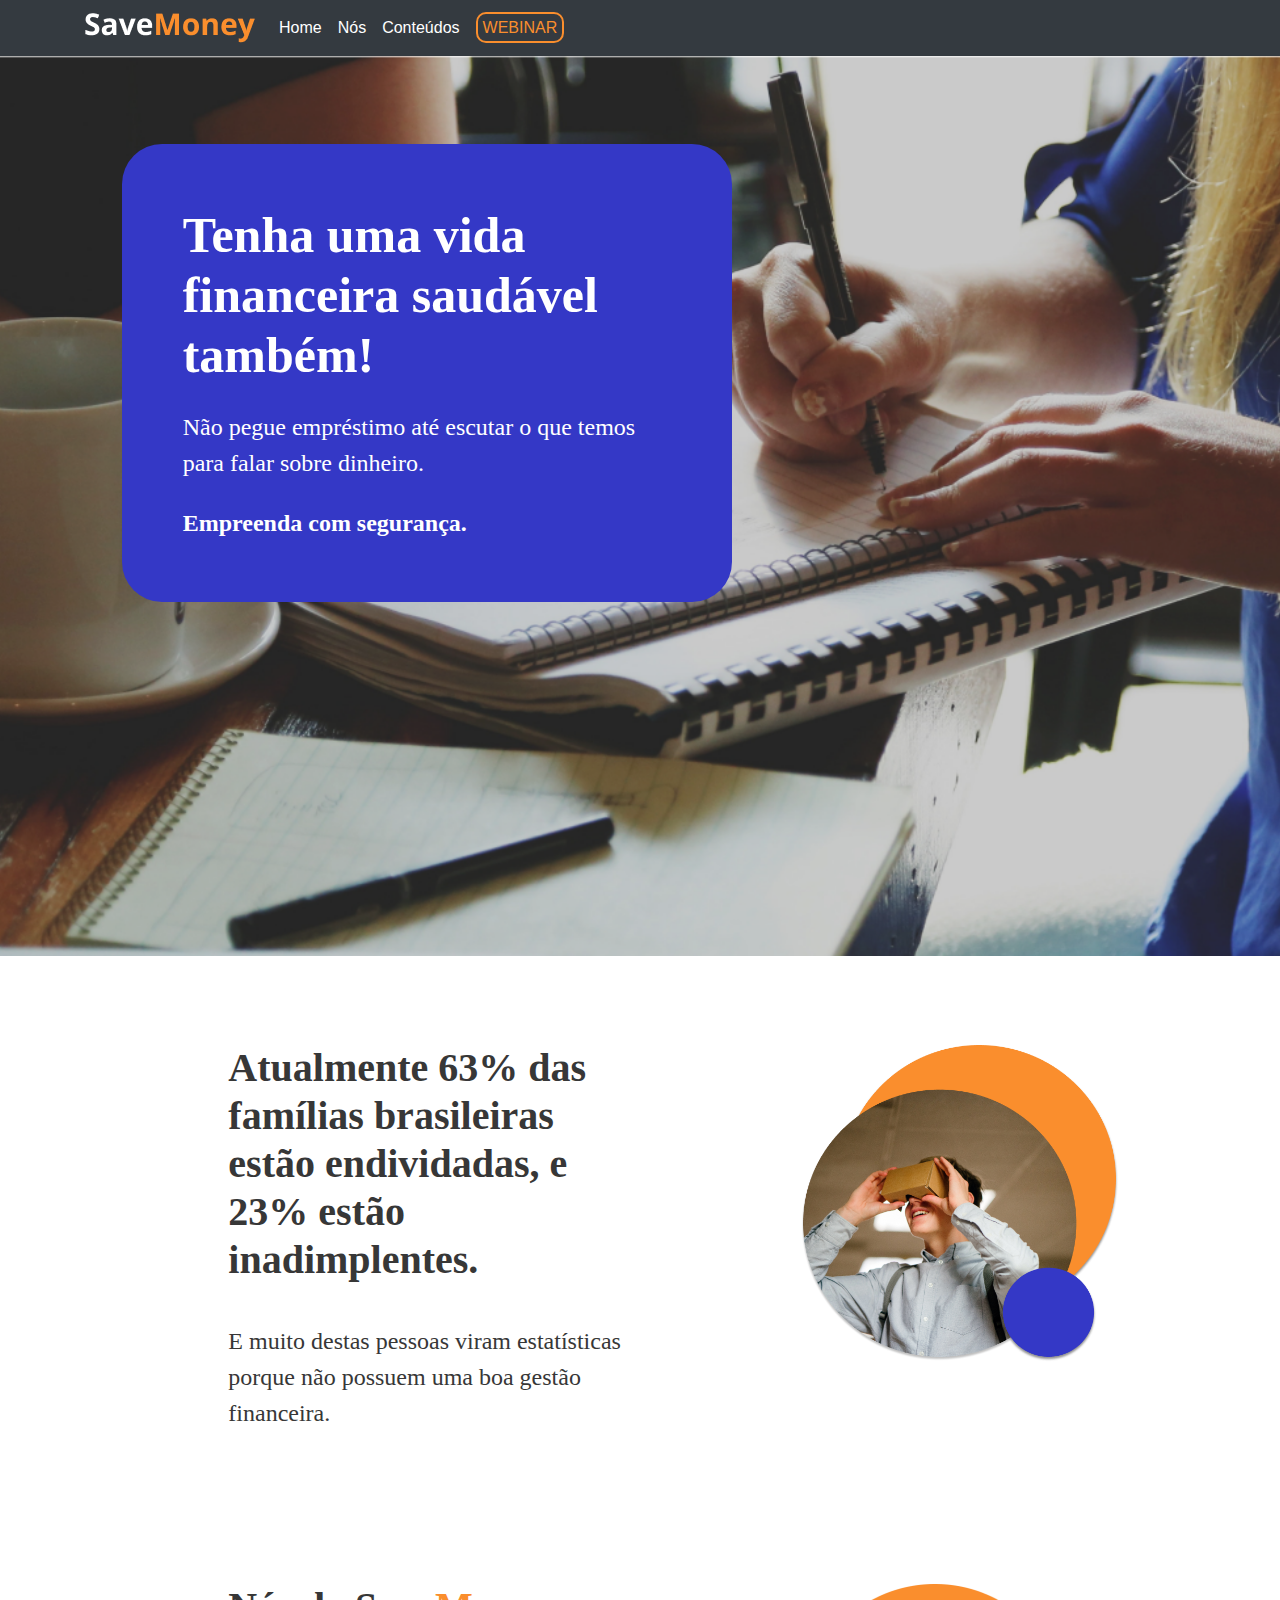
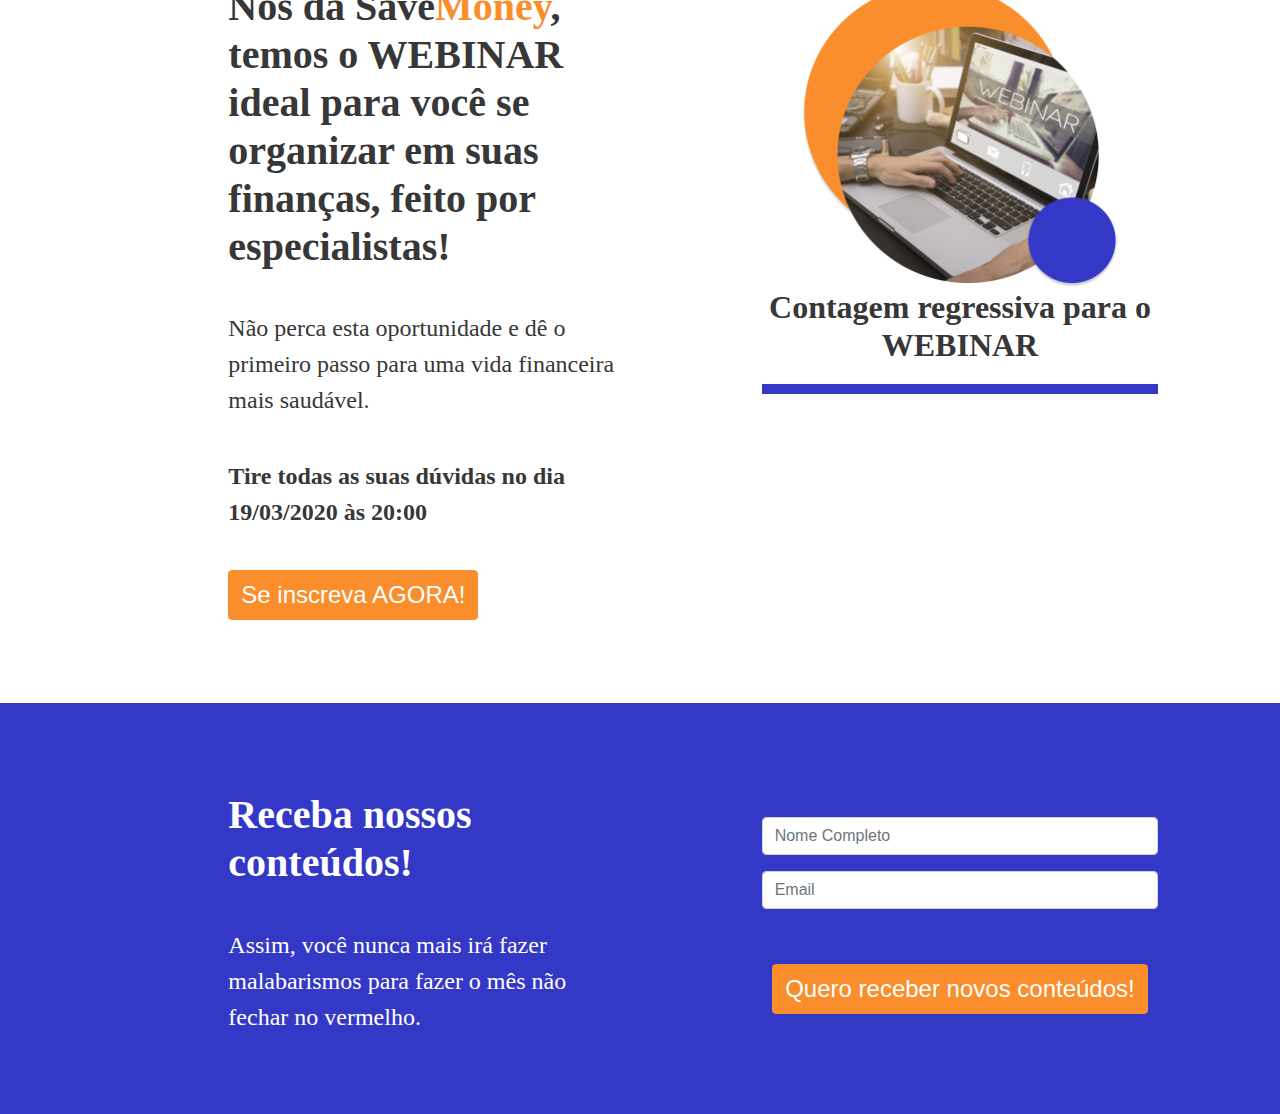
==== index.html @ 026b130f "cronometro" ====
<!--Codigo de exemplo do Gama-->
<html lang="pt-br">
  <head>

  <!-- Required meta tags -->
    <meta charset="utf-8">
    <meta name="viewport" content="width=device-width, initial-scale=1, shrink-to-fit=no">
    <meta http-equiv="X-UA-Compatible" content="IE=edge">

	<!-- Bootstrap CSS -->
    <link rel="stylesheet" href="https://stackpath.bootstrapcdn.com/bootstrap/4.4.1/css/bootstrap.min.css" integrity="sha384-Vkoo8x4CGsO3+Hhxv8T/Q5PaXtkKtu6ug5TOeNV6gBiFeWPGFN9MuhOf23Q9Ifjh" crossorigin="anonymous">
	<link href="estilo.css" rel="stylesheet">
	<link rel="shortcut icon" href="./img/porco.png"/>

	<link href="https://fonts.googleapis.com/css?family=Roboto+Slab&display=swap" rel="stylesheet">
	<link href="https://fonts.googleapis.com/css?family=Raleway&display=swap" rel="stylesheet">

	<title>SaveMoney</title>

    <script type="text/javascript" src="js/cronometro.js"></script>

  </head>
  <body>
<!-- INICIO CABEÇALHO -->
<nav class="navbar navbar-expand-sm navbar-dark bg-dark">  
    <div class="container">
       <a class="navbar-brand" href="http://www.savemoney.com.br"><img src="img\SaveMoney.png" class="d-inline-block align-top" alt=""></a>
       <button class="navbar-toggler navbar-toggler-right custom-toggler" type="button" data-toggle="collapse" data-target="#collapsingNavbar4">
          <span class="navbar-toggler-icon"></span>
      </button>

      <div class="collapse navbar-collapse" id="navbarNav">
        <ul class="navbar-nav">
          <li class="nav-item active">
            <a class="nav-link" style="color:white;" href="">Home </a>
          </li>
          <li class="nav-item">
             <a class="nav-link" style="color:white;"href="#who">Nós</a>
          </li>
          <li class="nav-item">
            <a class="nav-link" style="color:white;"href="#saveButtonNews">Conteúdos</a>
          </li>
          <li class="nav-item">
            <a class="nav-link" style="color:white;" href="https://www.sympla.com.br/" target="_blank"><span class="botaoWeb">WEBINAR</span></a>
          </li>
        </ul>
      </div>
      
    </div>
</nav>

  <div class="container-fluid">
      <div class="row capa">  
          <div class="col-md-1"></div>

          <div class=" col-md-6 ">
            <div class="painel">
             <h1 class="textoGrandeCapa" >Tenha uma vida financeira saudável também!</h1>
             <div class="textoCorpoCapa" >Não pegue empréstimo até escutar o que temos para falar sobre dinheiro.</div>
              <div class="textoCorpoCapa"><strong>Empreenda com segurança.</strong></div>
            </div>
          </div>

          
          <div class="col-md-3"> </div>

      </div> 
  </div>

  <div class="container-fluid">
      <div class="row bloco2">  
          <div class="col-md-2"></div>

          <div class=" col-md-4" >
             <h1 class="textoGrandeBloco2" id="who">Atualmente 63% das famílias brasileiras estão endividadas, e 23% estão inadimplentes.</h1>
             <div class="textoCorpoBloco2" > 
                E muito destas pessoas viram estatísticas porque não possuem uma boa gestão financeira.

             </div>
          </div>

          <div class="col-md-1"></div>
          <div class="col-md-4 " style="text-align: center;"><span ><img class="tamanhoImg"src="img\procurando1.png" /></span></div>
          <div class="col-md-1"></div>
      </div> 
  </div>

   <div class="container-fluid">
      <div class="row bloco2">  
           <div class="col-md-2"></div>
          
           <div class=" col-md-4" >
             <h1 class="textoGrandeBloco2" >Nós da Save<span style="color:#FA8E2D">Money</span>, temos o WEBINAR ideal para você se organizar em suas finanças, feito por especialistas!</h1>
             <div class="textoCorpoBloco2" > 
                Não perca esta oportunidade e dê o primeiro passo para uma vida financeira mais saudável.
             </div>
              <div class="textoCorpoBloco2"><strong>Tire todas as suas dúvidas no dia 19/03/2020 às 20:00</strong></div> 
             <div> <button id="saveButtonWebinar" type="submit" class="btn">Se inscreva AGORA!</button></div>
          </div>
           <div class="col-md-1"></div>
            <div class="col-md-4 " style="text-align: center;"><span>
              <img class="tamanhoImg"src="img\webinar1.png" /></span>
                <div class="textoGrandeBloco2"><h2><strong>Contagem regressiva para o WEBINAR</strong>
                  <div id="demo" class="crono"></div>
                </h2></div> 
                 
               
            </div>

  
      </div> 
  </div>

   <div class="container-fluid">
      <div class="row bloco4">  
           <div class="col-md-2"></div>
          
           <div class=" col-md-4" >
             <h1 class="textoGrandeBloco3" >Receba nossos conteúdos!</h1>
             <div class="textoCorpoBloco3" > 
               Assim, você nunca mais irá fazer malabarismos para fazer o mês não fechar no vermelho. 
             </div>
          </div>
           <div class="col-md-1"></div>
            <div class="col-md-4 " style="padding-top: 2%; text-align: center;">
             <form method="POST" action="https://smtl.gama.academy/leads/00ec60b0-5ffc-11ea-bda1-a79ae41d1f3c">
                <div class="form-group">
                <input
                  id="inputTextName2"
                  placeholder="Nome Completo"
                  class="form-control tamanhoForm"
                  name="name"
                  type="text"
                  pattern="^\D{2,}\s[\D\s]{2,}$"
                  title="Digite seu nome completo"
                  required
                />
              </div>
              <div class="form-group">
                <input
                  id="inputTextEmail2"
                  placeholder="Email"
                  class="form-control tamanhoForm"
                  name="email"
                  type="email"
                  title="Digite um email válido"
                  required
                />
              </div>
                <!-- <input name="redirectTo" type="hidden" value="https://gama.academy" /> -->
                <!-- <input name="debugMode" type="hidden" value="true" /> -->
                <div class="form-group">

                <button id="saveButtonNews" type="submit" class="btn">Quero receber novos conteúdos!</button>  <!--Inscreva-se-->        
              </div>
        </form>  


            </div>
  
      </div> 
  </div>




  </body>
</html>
---- estilo.css ----
.capa{
	background: url('img/fundo1.png') no-repeat center center;
	background-size: cover;
	padding-top: 7%;
	height: 100%;
}

.textobloco1{
	position: absolute;
	width: 560px;
	height: 272.54px;
	left: 5%;
	top: 5%;
}
.textoGrande{	

	font-family: Montserrat;
	font-style: normal;
	font-weight: bold;

	color: #FFFFFF;
}
.textoGrandeCapa{	

	font-family: Montserrat;
	font-style: normal;
	font-weight: bold;
	font-size: 50px;
	color: #FFFFFF;
}
.textoCorpoCapa{	
	font-family: Open Sans;
	font-style: normal;
	font-size: 24px;
	font-weight: normal;
	margin-top: 5%;
	color: #FFFFFF;
}    
.textoCorpo{	
	font-family: Open Sans;
	font-style: normal;
	font-weight: normal;
	margin-top: 10%;
	color: #FFFFFF;
}
.painel{
	padding: 10%;
	background-color: #3438c6;
	background: #3438C6;
	border-radius: 40px;
}

.bloco2{
	
	padding-top: 7%;
	background-color: white;
}
.bloco3{
	padding-top: 7%;
	background-color: #E5E5E5;
}
.bloco4{
	padding-top: 7%;
	background-color: #3438c6;

}
.textoGrandeBloco2{	

	font-family: Montserrat;
	font-style: normal;
	font-weight: bold;

	color: #373737;
}    
.textoCorpoBloco2{	
	font-family: Open Sans;
	font-style: normal;
	font-size: 24px;
	font-weight: normal;
	margin-top: 10%;
	color: #373737;
}

.textoGrandeBloco3{	

	font-family: Montserrat;
	font-style: normal;
	font-weight: bold;

	color: #FFFFFF;
}    
.textoCorpoBloco3{	
	font-family: Open Sans;
	font-style: normal;
	font-size: 24px;
	font-weight: normal;
	margin-top: 10%;
	color: #FFFFFF;
}
.tamanhoImg{
	width:80%;
}
/*Texto Obrigada*/
.display-3 {
position: absolute;
width: 292px;
height: 39px;
left: 80px;
top: 200px;
z-index: 2;

font-family: Raleway;
font-style: normal;
font-weight: bold;
font-size: 48px;
line-height: 120%;
/* or 58px */

color: #FFFFFF;
}

/*Faltam*/
.lead {
position: absolute;
width: 259px;
height: 209px;
left: 75px;
top: 411px;
z-index: 1;


font-family: Raleway;
font-style: normal;
font-weight: bold;
font-size: 34px;
line-height: 120%;
/* or 41px */

text-align: center;

color: #FFFFFF;

}



.display-4 {
position: absolute;
width: 234px;
height: 21px;
left: 90px;
top: 760px;
z-index: 2;

font-family: Roboto slab;
font-style: normal;
font-weight: normal;
font-size: 16px;
line-height: 21px;
/* identical to box height */
text-align: center;
letter-spacing: 0.11em;
color: #ffffff;
}

.imagem {
	position: absolute;
	width: 48px;
	height: 48px;
	left: 180px;
	top: 670px;
}


.baixo {
	position: absolute;
	width: 420px;
	height: 81px;
	left: 0px;
	top: 900px;

	background: #373737;
}

footer {
position: absolute;
width: 99px;
height: 21px;
left: 0px;
top: 858px;
padding-top: 20px;

font-family: Roboto;
font-style: normal;
font-weight: normal;
font-size: 21px;
line-height: 21px;
/* identical to box height */

text-align: center;

color: #FFFFFF;
}

.um {
	position: absolute;
	width: 34px;
	height: 42px;
	left: 120px;
	top: 330px;

	background: #C4C4C4;
}

.dois {
	position: absolute;
	width: 34px;
	height: 42px;
	left: 170px;
	top: 330px;

	background: #C4C4C4;
}

.tres {
	position: absolute;
	width: 76px;
	height: 46px;
	left: 160px;
	top: 330px;

	font-family: Roboto;
	font-style: normal;
	font-weight: bold;
	font-size: 50px;
	line-height: 36px;

	color: #000000;
}


.quatro {
	position: absolute;
 	width: 34px;
	height: 42px;
	left: 220px;
	top: 330px;

	background: #C4C4C4;
}


.cinco {
	position: absolute;
	position: absolute;
	width: 34px;
	height: 42px;
	left: 270px;
	top: 330px;

	background: #C4C4C4;
}



	/* width:100%;  */
.ebook{
	background: #3438c6;
	padding-top: 2%;
	padding-bottom: 2%;

}
.curious{
	background: #FFFFFF;
	padding-top: 5%;
	padding-bottom: 2%;

}
.fim{
	background: #3438c6;
	padding-top: 15%;
	padding-bottom: 2%;
}

.tituloDestaque{
	font-weight: Bold;
	font-family: Oswald;
	font-size: 30px;
	text-align: left;
	line-height: 150%;
}

.textoDestaque{
	font-weight: regular;
	font-family: myriad pro;
	font-size: 17px;
	text-align: left;
	line-height: 150%;
}

.lua{
	text-align: left;
	font-family: Raleway;
	font-style: normal;
	font-weight: bold;
	font-size: 36px;
	line-height:120%;
	color: #FFFFFF;
}

.inscrevase{
	text-align: center;
	color: white;
	line-height:normal;
	font-family: Roboto Slab;
	font-style: normal;
	font-weight: normal;
	font-size: 20px;

}


.curious1{
	text-align: left;
	font-family: Raleway;
	font-style: normal;
	font-weight: bold;
	font-size: 24px;
	color: #373737;
}
.curious2{

	font-family: Roboto Slab;
	font-style: normal;
	font-weight: normal;
	font-size: 20px;
	color: #373737;
}
.espaco{
	padding-bottom: 2%;

	line-height: 150%;
}

.ebook1{

	font-family: Raleway;
	font-style: normal;
	font-weight: bold;
	font-size: 36px;
	text-align: center;
	color: #FFFFFF;

}


.ebook2{
	font-family: Roboto Slab;
	font-style: normal;
	font-weight: normal;
	font-size: 20px;
	color: #FFFFFF;

}


#centro {
	position:relative;
}

.ebooktitle{
	text-align:center;
	margin:auto;
	margin-bottom: 1%;
	margin-top:5%;
	font-family: Raleway;
	font-style: normal;
	font-weight: bold;
	font-size: 36px;
	text-align: center;
	color: white;
}
.quemsomosTitle{
	text-align:center;
	margin:auto;
	margin-bottom: 1%;
	margin-top:5%;
	font-family: Raleway;
	font-style: normal;
	font-weight: bold;
	font-size: 36px;
	text-align: center;
	color: #373737;
}

.vocesabia{

	font-family: Roboto Slab;
	font-style: normal;
	font-weight: normal;
	font-size: 20px;
	text-align: left;
	color: #373737;
}



.formulario{

	font-family: Roboto Slab;
	font-style: normal;
	font-weight: normal;
	font-size: 24px;
	line-height: 32px;
	text-align: center;

	margin-top:30px;
	padding:10px;

	color: #FFFFFF;
}

.formulario2{
	margin-top:40px

}
.tamanhoForm{
	width: 100%;
}

.imgEbook{
	max-width:100%;
	min-width: 100%;
	margin-bottom: 5%;

}

.col-md-4 , .col-md-6 {

	padding-bottom: 5%;

}
.botaoWeb{
	border:2px solid #FA8E2D;
	color:#FA8E2D;
	padding: 5px;
	border-radius: 10px;
}
.col-md-1,.col-md-0{


  	padding-left: 6%;
}
/*.corBotao{
	background-color: #EC110D;
}*/
.crono{
	padding: 5px;
	color: white;
	background-color: #3438c6;
	margin-top: 5%;
}
.btn {
	margin-top: 10%;
	margin-bottom:5%;
    color: #fff;
    font-size: 24px;
    background-color: #FA8E2D;
    border-color: #FA8E2D;
}
.btn:hover {
    color: #373737;
    background-color: #FFFFFF;
    border:3px solid #FA8E2D;
    border-color: #FA8E2D;
}


#inicio {
position: absolute;
width: 188px;
height: 28px;
left: 125px;
top: -15px;

font-family: Roboto;
font-style: normal;
font-weight: 900;
font-size: 19px;
line-height: 28px;
letter-spacing: 0.11em;

color: #FFFFFF;
}

.corpo1 {
position: absolute;
width: 308px;
height: 126px;
left: 35px;
top: 519px;

font-family: Roboto Slab;
font-style: normal;
font-weight: normal;
font-size: 16px;
line-height: 150%;
/* or 24px */


color: #FFFFFF;
}

#saveButton3 {
	position: absolute;
	width: 287.39px;
	height: 54.3px;
	left: 37.61px;
	top: 688px;

	background: #EC110D;
	border-radius: 4px;
}

.corpo2 h1 {
	position: absolute;
	width: 101px;
	height: 28px;
	left: 27px;
	top: 893px;

	font-family: Raleway;
	font-style: normal;
	font-weight: bold;
	font-size: 24px;
	line-height: 28px;

	color: #FFFFFF;
}

.corpo3 h2 {
position: absolute;
width: 237px;
height: 21px;
left: 28px;
top: 924px;

font-family: Roboto Slab;
font-style: normal;
font-weight: normal;
font-size: 16px;
line-height: 21px;

color: #FFFFFF;
}

.form-group1{
	position: absolute;
	width: 315px;
	height: 46px;
	left: 27px;
	top: 967px;

	background: #FFFFFF;
	border: 1px solid #373737;
	box-sizing: border-box;
	border-radius: 4px;
}

.form-group2{
	position: absolute;
	width: 315px;
	height: 46px;
	left: 27px;
	top: 1028px;

	background: #FFFFFF;
	border: 1px solid #373737;
	box-sizing: border-box;
	border-radius: 4px;
}

.form-group3{
	position: absolute;
	width: 315px;
	height: 46px;
	left: 29px;
	top: 1088px;

	background: #FFFFFF;
	border: 1px solid #373737;
	box-sizing: border-box;
	border-radius: 4px;
}

.form-group4{
	position: absolute;
	width: 315px;
	height: 100px;
	left: 29px;
	top: 1148px;

	background: #FFFFFF;
	border: 1px solid #373737;
	box-sizing: border-box;
	border-radius: 4px;
}

.rodape {
	padding-left: 2%;
	padding-top: 10%;
	padding-bottom: 2%;
	background: #FFFFFF;
}


.texthanks{
	border-radius: 10px;
	font-size: 150%;
	font-family: Gill Sans Extrabold, sans-serif;
	margin-left: 5%;
	margin-top: 15%;
	position: absolute;
	color: #FFFFFF;
	background-color: #3438c6;
	width: 40%;
	padding: 25px;
}
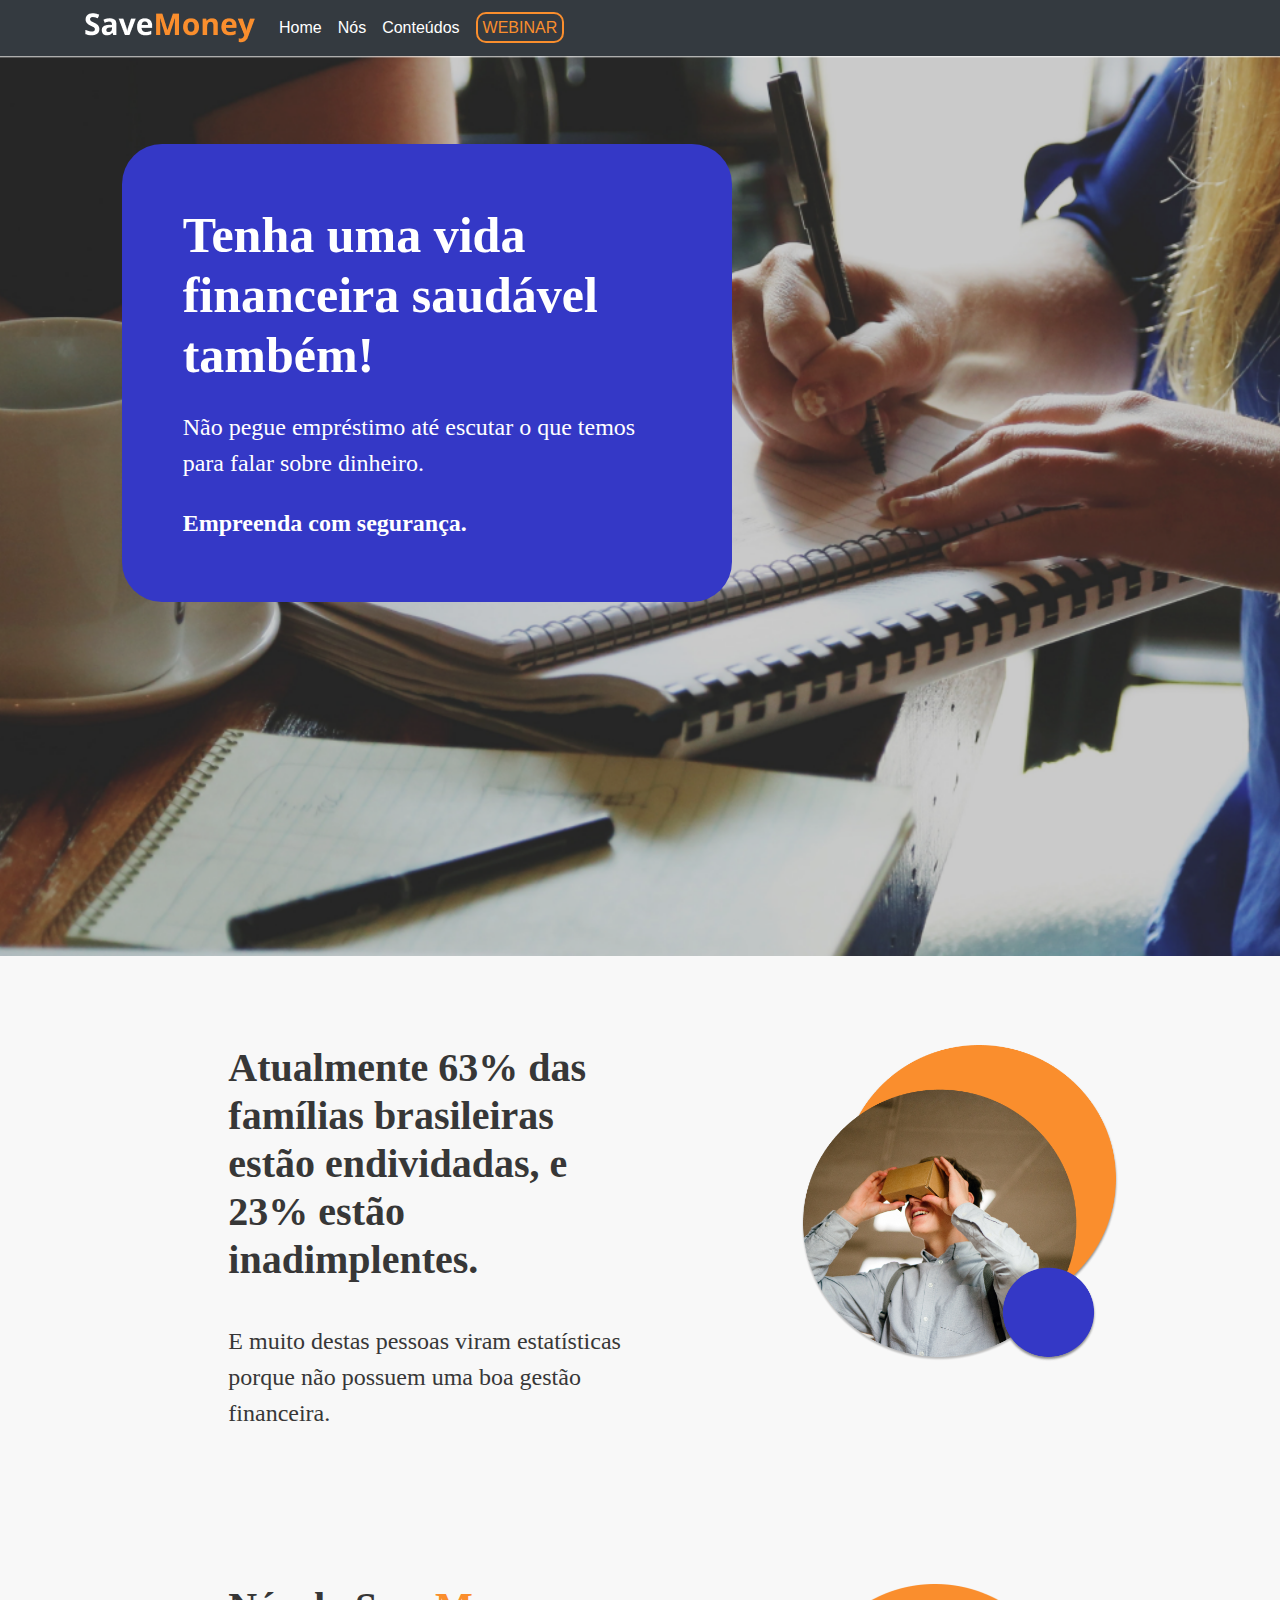
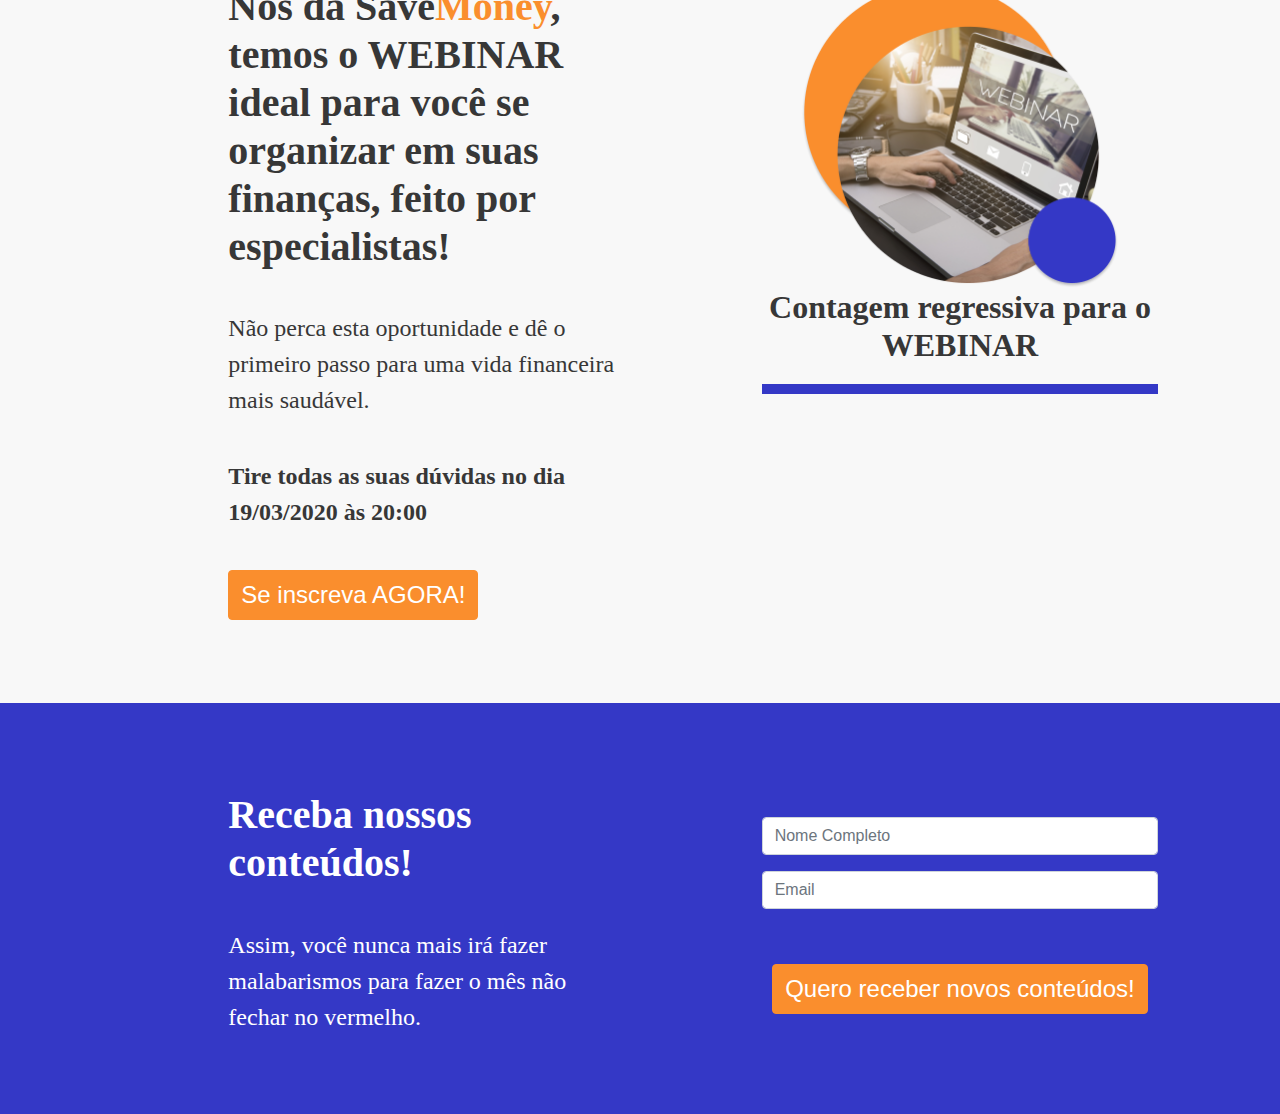
==== commit 3e7b89a8: "tags" ====
--- a/index.html
+++ b/index.html
@@ -1,5 +1,12 @@
 <!--Codigo de exemplo do Gama-->
 <html lang="pt-br">
+<script type="text/javascript" src="js/cronometro.js"></script>
+    <script>(function(w,d,s,l,i){w[l]=w[l]||[];w[l].push({'gtm.start':
+    new Date().getTime(),event:'gtm.js'});var f=d.getElementsByTagName(s)[0],
+    j=d.createElement(s),dl=l!='dataLayer'?'&l='+l:'';j.async=true;j.src=
+    'https://www.googletagmanager.com/gtm.js?id='+i+dl;f.parentNode.insertBefore(j,f);
+    })(window,document,'script','dataLayer','GTM-WKPBBVF');</script>
+
   <head>
 
   <!-- Required meta tags -->
@@ -8,19 +15,23 @@
     <meta http-equiv="X-UA-Compatible" content="IE=edge">
 
 	<!-- Bootstrap CSS -->
-    <link rel="stylesheet" href="https://stackpath.bootstrapcdn.com/bootstrap/4.4.1/css/bootstrap.min.css" integrity="sha384-Vkoo8x4CGsO3+Hhxv8T/Q5PaXtkKtu6ug5TOeNV6gBiFeWPGFN9MuhOf23Q9Ifjh" crossorigin="anonymous">
+  <link rel="stylesheet" href="https://stackpath.bootstrapcdn.com/bootstrap/4.4.1/css/bootstrap.min.css" integrity="sha384-Vkoo8x4CGsO3+Hhxv8T/Q5PaXtkKtu6ug5TOeNV6gBiFeWPGFN9MuhOf23Q9Ifjh" crossorigin="anonymous">
 	<link href="estilo.css" rel="stylesheet">
 	<link rel="shortcut icon" href="./img/porco.png"/>
 
-	<link href="https://fonts.googleapis.com/css?family=Roboto+Slab&display=swap" rel="stylesheet">
-	<link href="https://fonts.googleapis.com/css?family=Raleway&display=swap" rel="stylesheet">
-
 	<title>SaveMoney</title>
 
-    <script type="text/javascript" src="js/cronometro.js"></script>
+    
+
+
 
   </head>
   <body>
+<noscript><iframe src="https://www.googletagmanager.com/ns.html?id=GTM-WKPBBVF"
+height="0" width="0" style="display:none;visibility:hidden"></iframe></noscript>
+
+
+
 <!-- INICIO CABEÇALHO -->
 <nav class="navbar navbar-expand-sm navbar-dark bg-dark">  
     <div class="container">
--- a/estilo.css
+++ b/estilo.css
@@ -54,7 +54,7 @@
 .bloco2{
 	
 	padding-top: 7%;
-	background-color: white;
+	background-color: #f8f8f8;
 }
 .bloco3{
 	padding-top: 7%;
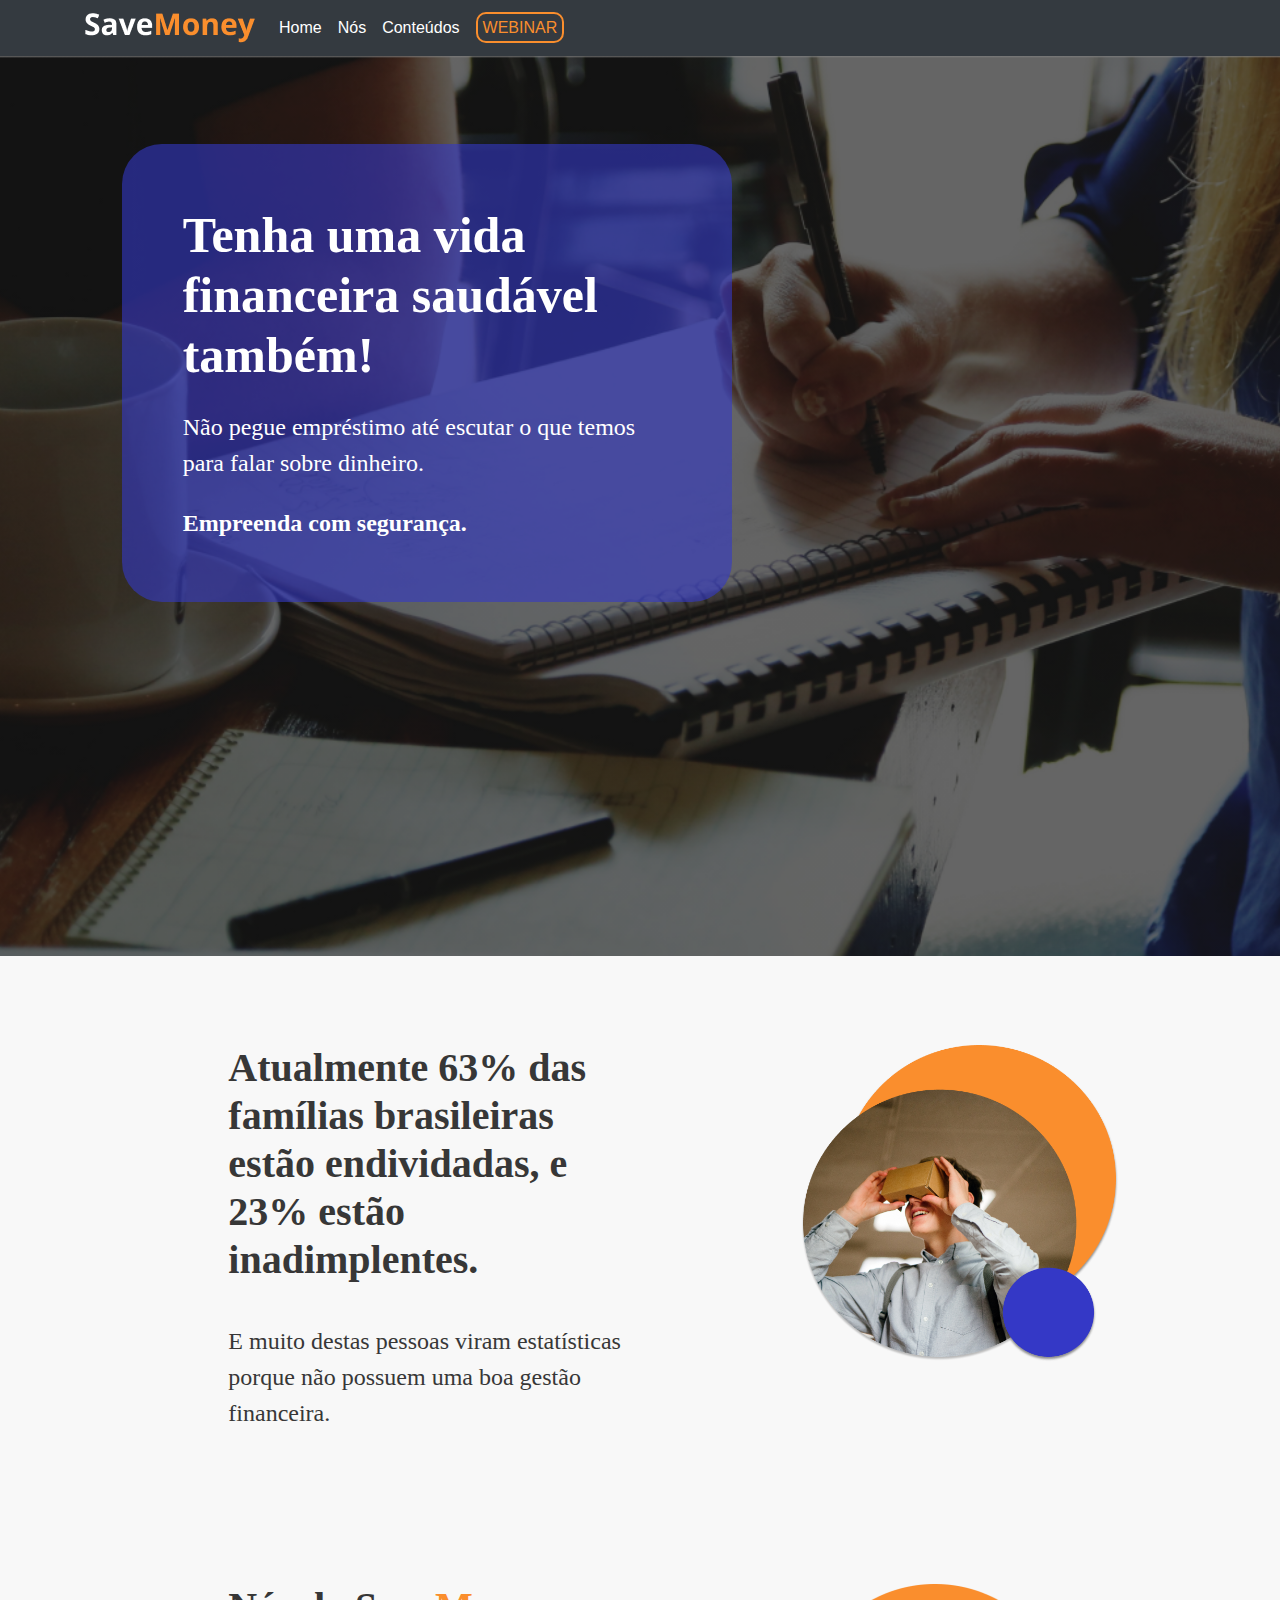
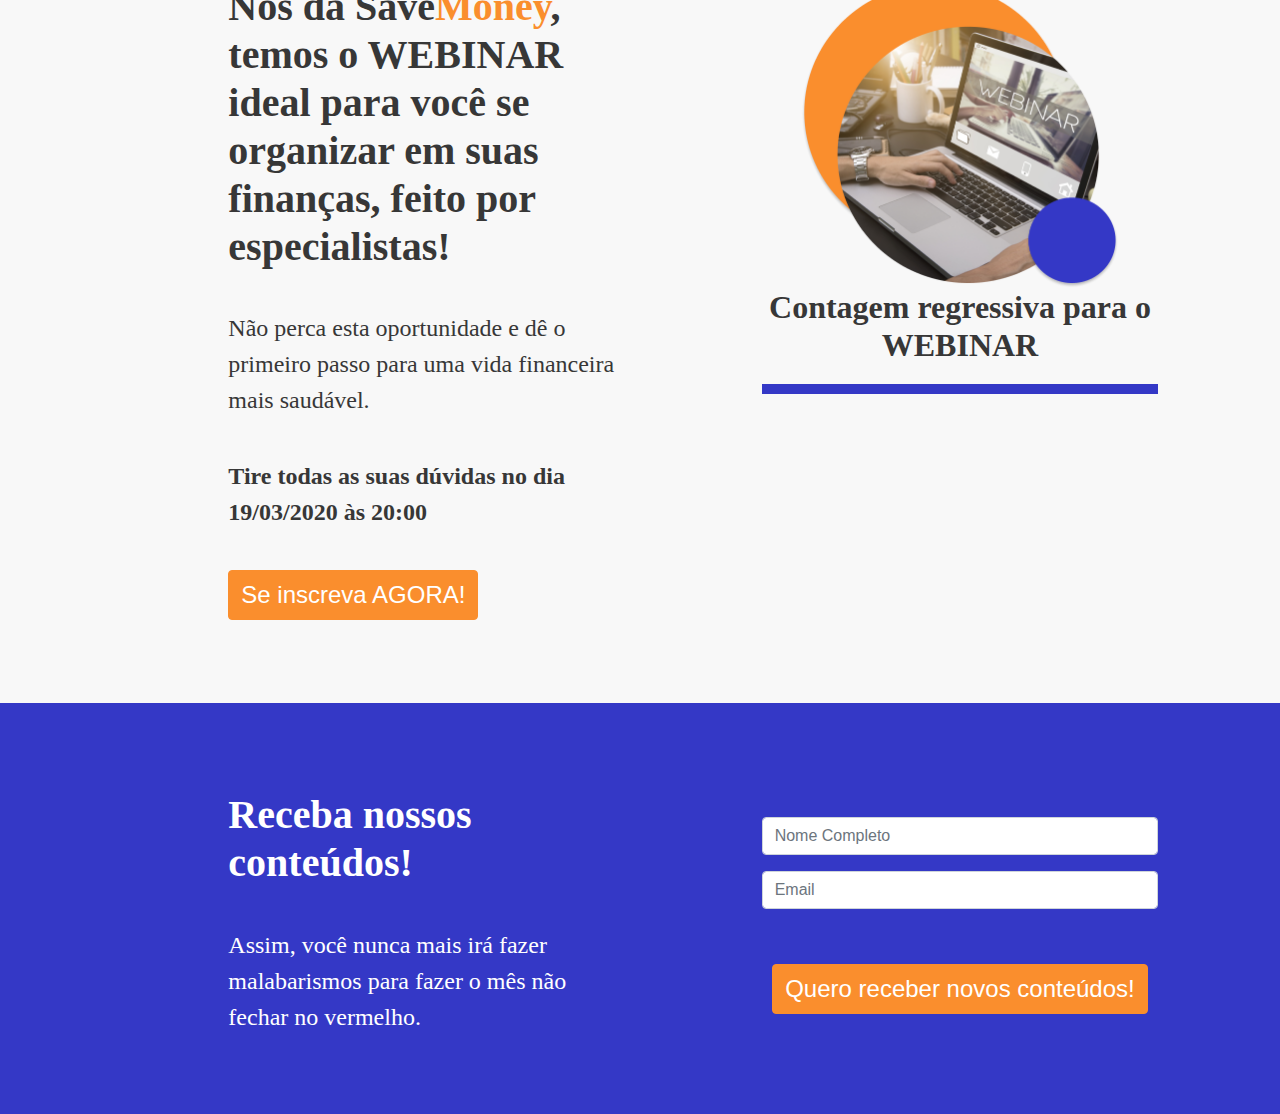
==== commit 528d67f0: "ultima de hoje" ====
--- a/index.html
+++ b/index.html
@@ -1,11 +1,6 @@
 <!--Codigo de exemplo do Gama-->
 <html lang="pt-br">
-<script type="text/javascript" src="js/cronometro.js"></script>
-    <script>(function(w,d,s,l,i){w[l]=w[l]||[];w[l].push({'gtm.start':
-    new Date().getTime(),event:'gtm.js'});var f=d.getElementsByTagName(s)[0],
-    j=d.createElement(s),dl=l!='dataLayer'?'&l='+l:'';j.async=true;j.src=
-    'https://www.googletagmanager.com/gtm.js?id='+i+dl;f.parentNode.insertBefore(j,f);
-    })(window,document,'script','dataLayer','GTM-WKPBBVF');</script>
+
 
   <head>
 
@@ -18,10 +13,27 @@
   <link rel="stylesheet" href="https://stackpath.bootstrapcdn.com/bootstrap/4.4.1/css/bootstrap.min.css" integrity="sha384-Vkoo8x4CGsO3+Hhxv8T/Q5PaXtkKtu6ug5TOeNV6gBiFeWPGFN9MuhOf23Q9Ifjh" crossorigin="anonymous">
 	<link href="estilo.css" rel="stylesheet">
 	<link rel="shortcut icon" href="./img/porco.png"/>
-
+  <script type="text/javascript" src="js/cronometro.js"></script>
 	<title>SaveMoney</title>
 
-    
+    <script type="text/javascript" src="js/cronometro.js"></script>
+
+    <script>(function(w,d,s,l,i){w[l]=w[l]||[];w[l].push({'gtm.start':
+    new Date().getTime(),event:'gtm.js'});var f=d.getElementsByTagName(s)[0],
+    j=d.createElement(s),dl=l!='dataLayer'?'&l='+l:'';j.async=true;j.src=
+    'https://www.googletagmanager.com/gtm.js?id='+i+dl;f.parentNode.insertBefore(j,f);
+    })(window,document,'script','dataLayer','GTM-WKPBBVF');</script>
+
+    <script>
+    (function(h,o,t,j,a,r){
+        h.hj=h.hj||function(){(h.hj.q=h.hj.q||[]).push(arguments)};
+        h._hjSettings={hjid:1733229,hjsv:6};
+        a=o.getElementsByTagName('head')[0];
+        r=o.createElement('script');r.async=1;
+        r.src=t+h._hjSettings.hjid+j+h._hjSettings.hjsv;
+        a.appendChild(r);
+    })(window,document,'https://static.hotjar.com/c/hotjar-','.js?sv=');
+</script>
 
 
 
@@ -43,7 +55,7 @@
       <div class="collapse navbar-collapse" id="navbarNav">
         <ul class="navbar-nav">
           <li class="nav-item active">
-            <a class="nav-link" style="color:white;" href="">Home </a>
+            <a class="nav-link" style="color:white;" href="index.html">Home </a>
           </li>
           <li class="nav-item">
              <a class="nav-link" style="color:white;"href="#who">Nós</a>
@@ -162,7 +174,7 @@
                 <!-- <input name="debugMode" type="hidden" value="true" /> -->
                 <div class="form-group">
 
-                <button id="saveButtonNews" type="submit" class="btn">Quero receber novos conteúdos!</button>  <!--Inscreva-se-->        
+                <a href="thankyou.html"><button id="saveButtonNews" type="submit" class="btn">Quero receber novos conteúdos!</button> </a> <!--Inscreva-se-->        
               </div>
         </form>  
 
--- a/estilo.css
+++ b/estilo.css
@@ -1,11 +1,19 @@
 
 .capa{
-	background: url('img/fundo1.png') no-repeat center center;
+	background: linear-gradient(rgba(0,0,0,0.5), rgba(0,0,0,0.5)),url('img/fundo1.png') no-repeat center center;
 	background-size: cover;
 	padding-top: 7%;
 	height: 100%;
 }
-
+.capaThanks{
+	
+	padding-top: 7%;
+	height: 100%;
+}
+.bgThanks{
+	background: linear-gradient(rgba(0,0,0,0.5), rgba(0,0,0,0.5)),url('img/thanks.jpg') no-repeat center center;
+	background-size: cover;
+}
 .textobloco1{
 	position: absolute;
 	width: 560px;
@@ -46,8 +54,8 @@
 }
 .painel{
 	padding: 10%;
-	background-color: #3438c6;
-	background: #3438C6;
+	background-color: rgba(52, 56, 198, 0.6);
+	
 	border-radius: 40px;
 }
 
@@ -461,6 +469,13 @@
 	background-color: #3438c6;
 	margin-top: 5%;
 }
+.cronoThanks{
+	padding: 5px;
+	color: #373737;
+	text-align: center;
+	background-color: #FFFFFF;
+	margin-top: 5%;
+}
 .btn {
 	margin-top: 10%;
 	margin-bottom:5%;
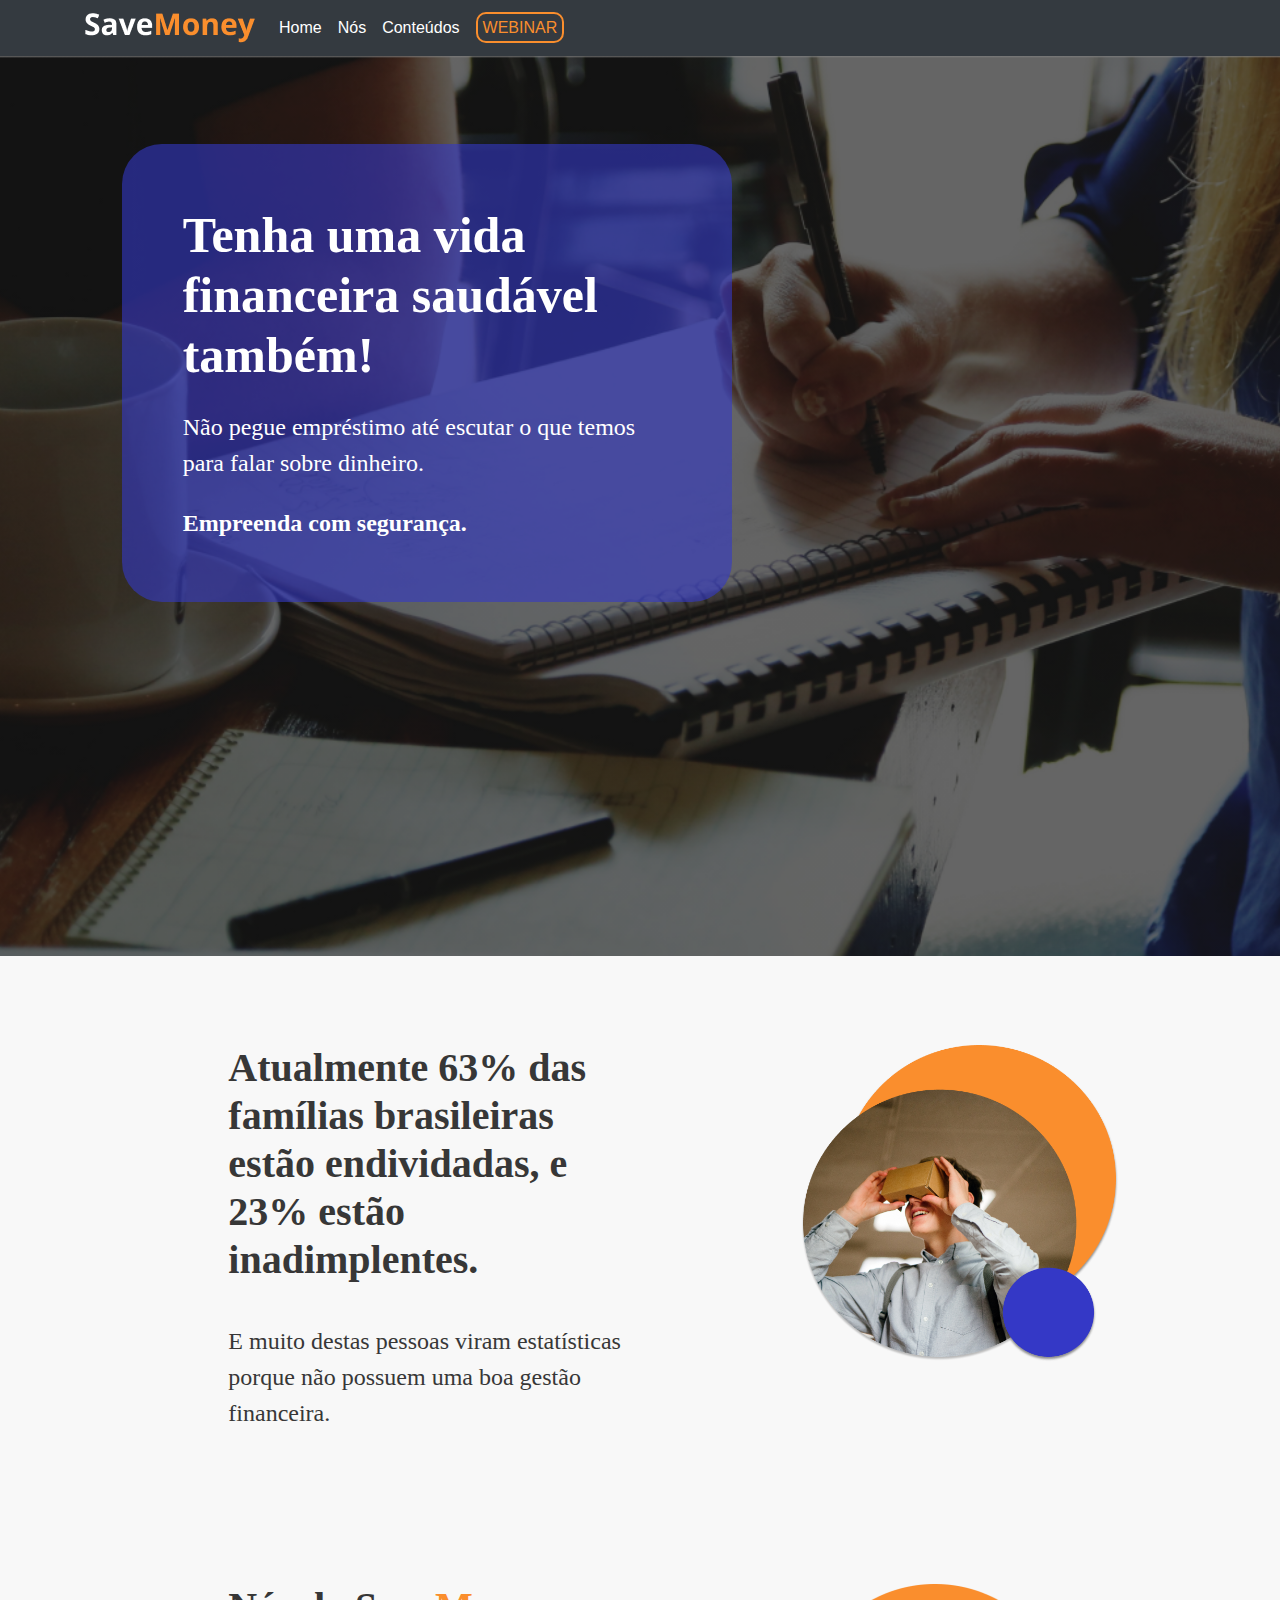
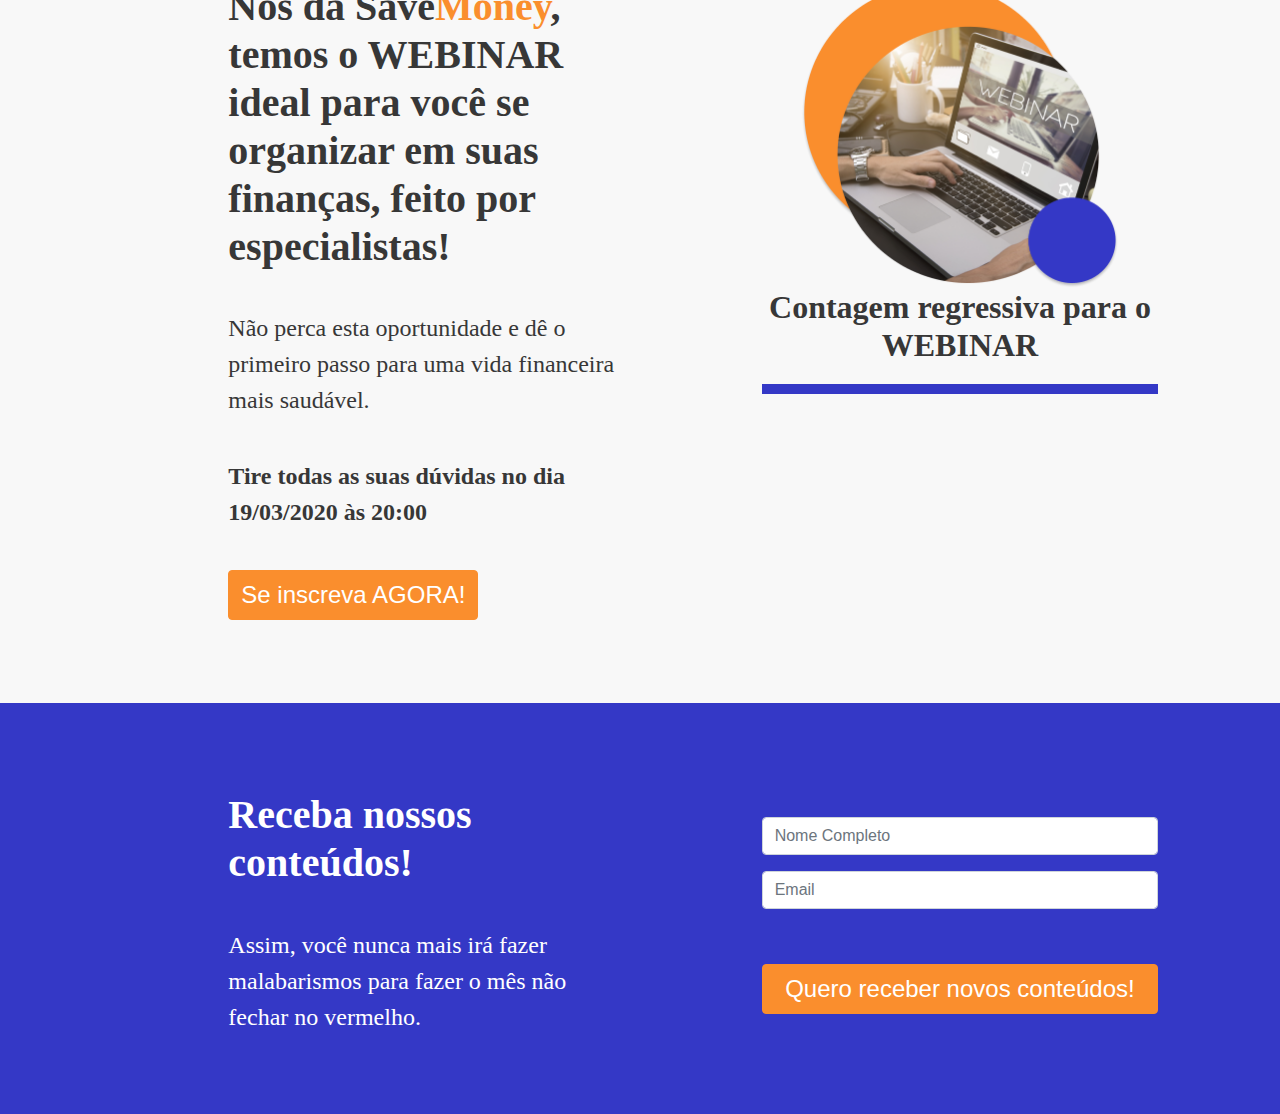
==== commit d3b01c2f: "link sympla" ====
--- a/index.html
+++ b/index.html
@@ -47,7 +47,7 @@
 <!-- INICIO CABEÇALHO -->
 <nav class="navbar navbar-expand-sm navbar-dark bg-dark">  
     <div class="container">
-       <a class="navbar-brand" href="http://www.savemoney.com.br"><img src="img\SaveMoney.png" class="d-inline-block align-top" alt=""></a>
+       <a class="navbar-brand" href="index.html"><img src="img\SaveMoney.png" class="d-inline-block align-top" alt=""></a>
        <button class="navbar-toggler navbar-toggler-right custom-toggler" type="button" data-toggle="collapse" data-target="#collapsingNavbar4">
           <span class="navbar-toggler-icon"></span>
       </button>
@@ -64,7 +64,7 @@
             <a class="nav-link" style="color:white;"href="#saveButtonNews">Conteúdos</a>
           </li>
           <li class="nav-item">
-            <a class="nav-link" style="color:white;" href="https://www.sympla.com.br/" target="_blank"><span class="botaoWeb">WEBINAR</span></a>
+            <a class="nav-link" style="color:white;" href="https://www.sympla.com.br/webinar-financas-e-empreendedorismo__825189" target="_blank"><span class="botaoWeb">WEBINAR</span></a>
           </li>
         </ul>
       </div>
@@ -118,7 +118,7 @@
                 Não perca esta oportunidade e dê o primeiro passo para uma vida financeira mais saudável.
              </div>
               <div class="textoCorpoBloco2"><strong>Tire todas as suas dúvidas no dia 19/03/2020 às 20:00</strong></div> 
-             <div> <button id="saveButtonWebinar" type="submit" class="btn">Se inscreva AGORA!</button></div>
+             <div> <a href="https://www.sympla.com.br/webinar-financas-e-empreendedorismo__825189" target="_blank"><button id="saveButtonWebinar" type="submit" class="btn">Se inscreva AGORA!</button></a></div>
           </div>
            <div class="col-md-1"></div>
             <div class="col-md-4 " style="text-align: center;"><span>
@@ -174,7 +174,7 @@
                 <!-- <input name="debugMode" type="hidden" value="true" /> -->
                 <div class="form-group">
 
-                <a href="thankyou.html"><button id="saveButtonNews" type="submit" class="btn">Quero receber novos conteúdos!</button> </a> <!--Inscreva-se-->        
+               <button id="saveButtonNews" type="submit" class="btn" onclick="thanks()"><a href='thankyou.html' class="linkTam">Quero receber novos conteúdos!</a></button> <!--Inscreva-se-->        
               </div>
         </form>  
 
--- a/estilo.css
+++ b/estilo.css
@@ -58,7 +58,10 @@
 	
 	border-radius: 40px;
 }
-
+.linkTam{
+	padding: 10px;
+	color:white;
+}
 .bloco2{
 	
 	padding-top: 7%;
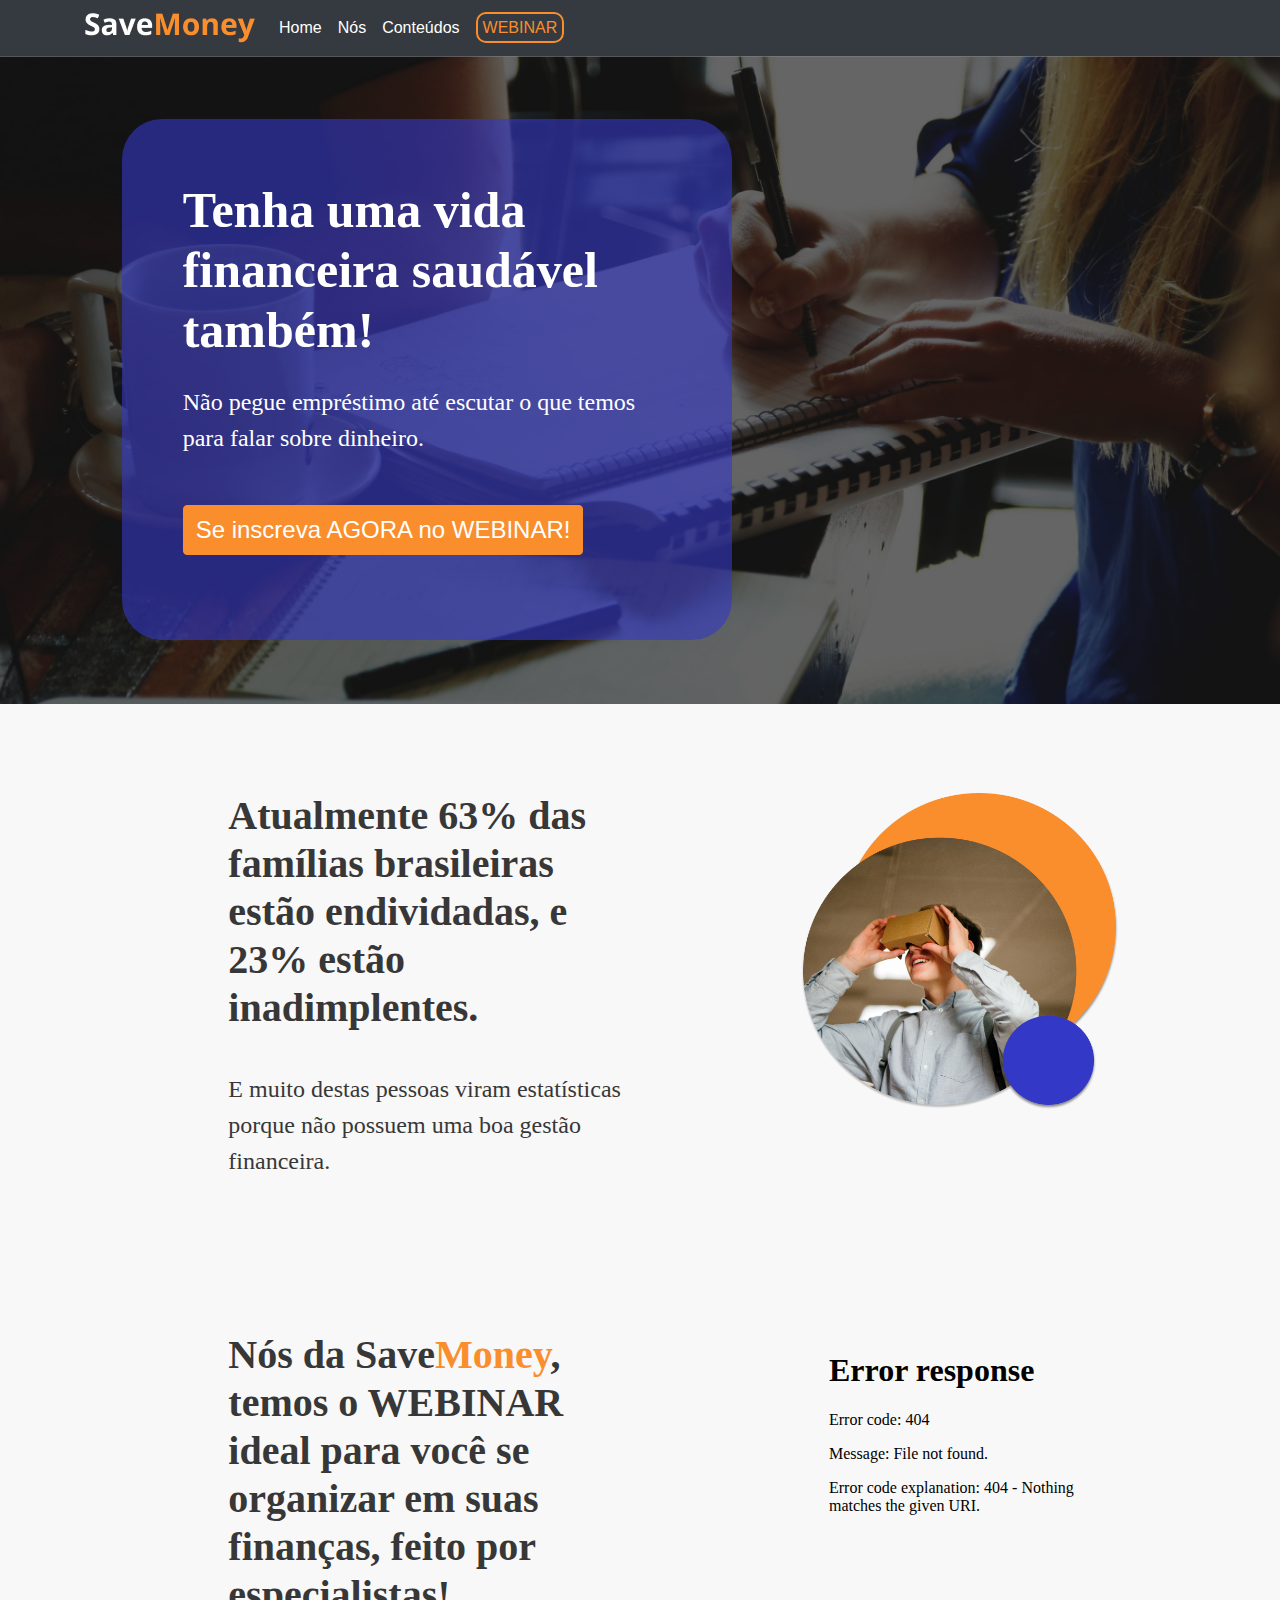
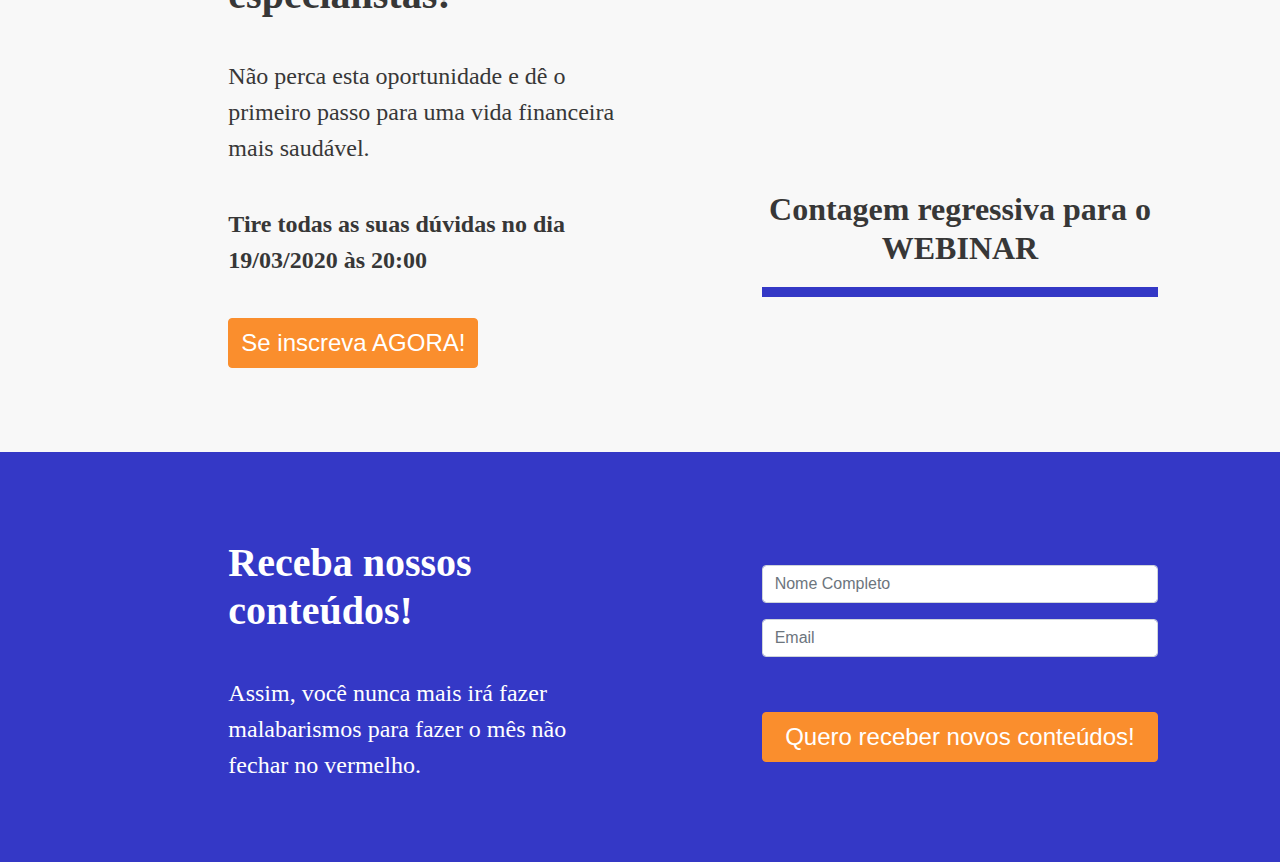
==== commit 7334d1da: "subindo o video" ====
--- a/index.html
+++ b/index.html
@@ -80,7 +80,7 @@
             <div class="painel">
              <h1 class="textoGrandeCapa" >Tenha uma vida financeira saudável também!</h1>
              <div class="textoCorpoCapa" >Não pegue empréstimo até escutar o que temos para falar sobre dinheiro.</div>
-              <div class="textoCorpoCapa"><strong>Empreenda com segurança.</strong></div>
+              <div> <a href="https://www.sympla.com.br/webinar-financas-e-empreendedorismo__825189" target="_blank"><button id="saveButtonWebinar" type="submit" class="btn">Se inscreva AGORA no WEBINAR!</button></a></div>
             </div>
           </div>
 
@@ -122,7 +122,7 @@
           </div>
            <div class="col-md-1"></div>
             <div class="col-md-4 " style="text-align: center;"><span>
-              <img class="tamanhoImg"src="img\webinar1.png" /></span>
+              <embed src="img/teaser.mp4" autostart="false" height="70%" width="70%" /></span>
                 <div class="textoGrandeBloco2"><h2><strong>Contagem regressiva para o WEBINAR</strong>
                   <div id="demo" class="crono"></div>
                 </h2></div> 
--- a/estilo.css
+++ b/estilo.css
@@ -2,8 +2,8 @@
 .capa{
 	background: linear-gradient(rgba(0,0,0,0.5), rgba(0,0,0,0.5)),url('img/fundo1.png') no-repeat center center;
 	background-size: cover;
-	padding-top: 7%;
-	height: 100%;
+	padding-top: 5%;
+	
 }
 .capaThanks{
 	
